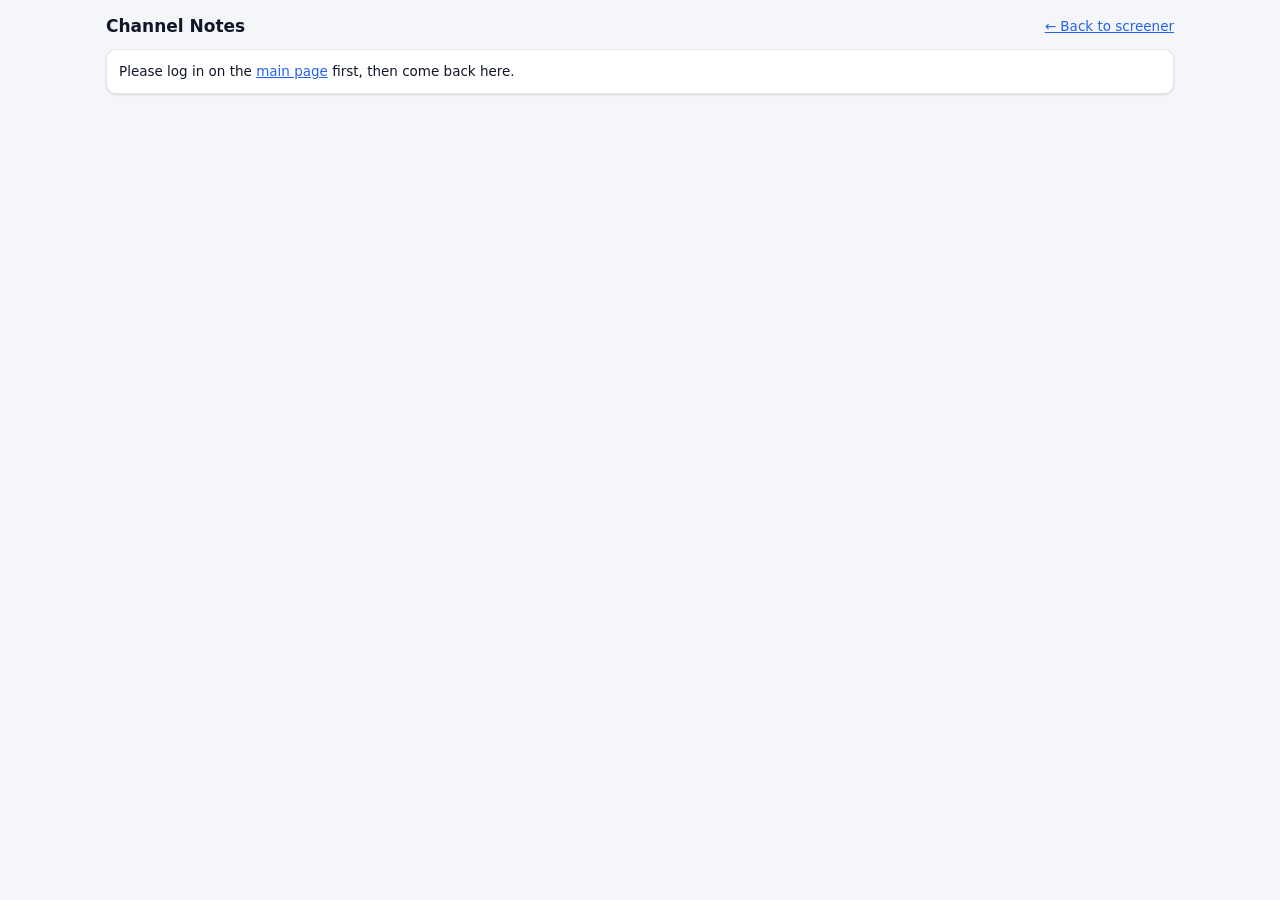
==== channel.html @ 3df2dad2 "Channel Notes: list every video of a channel via YouTube Data API, per-video notes/transcripts, expo" ====
<!doctype html>
<html lang="en"><head>
<meta charset="utf-8">
<meta name="robots" content="noindex,nofollow">
<meta name="viewport" content="width=device-width,initial-scale=1,viewport-fit=cover">
<title>Channel Notes</title>
<link rel="icon" href="icon.svg">
<style>
:root{--bg:#f4f6f9;--card:#fff;--ink:#101828;--mute:#667085;--line:#e4e7ec;--accent:#2563eb;--buy:#067647;--sell:#b42318;--sh:0 1px 2px rgba(16,24,40,.06),0 1px 3px rgba(16,24,40,.08)}
@media(prefers-color-scheme:dark){:root{--bg:#0a0e17;--card:#111827;--ink:#eef2f7;--mute:#98a2b3;--line:#1f2a3d;--accent:#5b8def;--buy:#32d583;--sell:#f97066;--sh:0 1px 2px rgba(0,0,0,.4)}}
*{box-sizing:border-box}
body{margin:0;background:var(--bg);color:var(--ink);font:13.5px/1.45 system-ui,-apple-system,"Segoe UI",Roboto,sans-serif;font-variant-numeric:tabular-nums}
main{max-width:1100px;margin:0 auto;padding:14px 16px 40px}
h1{font-size:17px;margin:0}a{color:var(--accent)}
.top{display:flex;align-items:center;justify-content:space-between;gap:10px;margin-bottom:10px}
.card{background:var(--card);border:1px solid var(--line);border-radius:10px;box-shadow:var(--sh);padding:12px;margin-bottom:10px}
.row{display:flex;gap:8px;flex-wrap:wrap;align-items:center}
input[type=text],textarea{width:100%;padding:8px 10px;border:1px solid var(--line);border-radius:8px;background:var(--card);color:var(--ink);font:inherit}
input[type=text]{height:36px}textarea{min-height:140px;resize:vertical;line-height:1.4}
.grow{flex:1;min-width:200px}
.btn{height:34px;padding:0 12px;border:1px solid var(--line);border-radius:8px;background:var(--card);color:var(--ink);font:inherit;cursor:pointer}
.btn.pri{background:var(--accent);border-color:var(--accent);color:#fff;font-weight:600}.btn:disabled{opacity:.5;cursor:default}
.mute{color:var(--mute)}.msg{margin:8px 0 0;font-size:12.5px}.err{color:var(--sell)}
.tw{overflow-x:auto;border:1px solid var(--line);border-radius:10px;background:var(--card)}
table{border-collapse:collapse;width:100%;min-width:640px}
th{text-align:left;font-size:10.5px;text-transform:uppercase;letter-spacing:.06em;color:var(--mute);padding:8px 10px;border-bottom:1px solid var(--line);cursor:pointer;white-space:nowrap}
td{padding:8px 10px;border-bottom:1px solid var(--line);vertical-align:top}
tr.v:hover td{background:color-mix(in srgb,var(--accent) 6%,var(--card))}
td.n,th.n{text-align:right;white-space:nowrap}
td.t{max-width:520px}.t a{color:var(--ink);text-decoration:none;font-weight:600}.t a:hover{text-decoration:underline}
.dot{display:inline-block;width:7px;height:7px;border-radius:50%;background:var(--buy);margin-right:6px}
.exp td{background:color-mix(in srgb,var(--bg) 70%,var(--card));padding:12px 14px}
.exp pre{white-space:pre-wrap;word-break:break-word;margin:0 0 10px;font:inherit;color:var(--mute);max-height:180px;overflow:auto}
.sub{font-size:12px;color:var(--mute)}
</style></head><body><main>
<div class="top"><h1>Channel Notes</h1><a href="/">← Back to screener</a></div>

<div id="gate" class="card" hidden>Please log in on the <a href="/#positions">main page</a> first, then come back here.</div>

<div id="app" hidden>
<div class="card">
 <div class="row"><input class="grow" type="text" id="ch" placeholder="Channel link, @handle or channel ID" autocomplete="off" spellcheck="false">
 <button class="btn pri" id="go" onclick="loadFirst()">Load videos</button></div>
 <p class="sub" style="margin:8px 0 0">Uses YouTube's official data API: titles, dates, durations, views and descriptions. It does not download other people's captions. Paste a transcript into a video's note yourself if you want it kept here.</p>
 <p class="msg" id="msg"></p>
</div>

<div id="res" hidden>
 <div class="card">
  <div class="row"><b id="cname"></b><span class="sub" id="cmeta"></span>
   <span style="flex:1"></span><button class="btn" id="more" onclick="loadMore()">Load next 50</button><button class="btn" id="all" onclick="loadAll()">Load all</button></div>
  <div class="row" style="margin-top:8px"><input class="grow" type="text" id="q" placeholder="Filter titles and descriptions" oninput="render()">
   <button class="btn" onclick="selAll(true)">Select shown</button><button class="btn" onclick="selAll(false)">Clear</button>
   <button class="btn" onclick="exp('md')">Export Markdown</button><button class="btn" onclick="exp('csv')">Export CSV</button><button class="btn" onclick="exp('json')">Export JSON</button><button class="btn" onclick="copyMd()">Copy text</button></div>
  <p class="sub" id="sel" style="margin:8px 0 0"></p>
 </div>
 <div class="tw"><table><thead><tr><th style="width:30px"></th><th onclick="srt('title')">Title</th><th onclick="srt('published')">Date</th><th class="n" onclick="srt('dur')">Length</th><th class="n" onclick="srt('views')">Views</th></tr></thead><tbody id="tb"></tbody></table></div>
</div>
</div>
</main>
<script>
const $=id=>document.getElementById(id);
const esc=s=>String(s??"").replace(/[&<>"']/g,c=>({"&":"&amp;","<":"&lt;",">":"&gt;",'"':"&quot;","'":"&#39;"}[c]));
let V=[],CH=null,NEXT=null,UP="",NOTES={},SEL=new Set(),OPEN=null,SK="published",SD=-1,saveT=null,busy=false;
async function api(a,params,method="GET",body){
 const q=new URLSearchParams({a,...(params||{})});
 const r=await fetch("/api/dma?"+q,{method,credentials:"same-origin",headers:{"x-dma":"1","content-type":"application/json"},body:body?JSON.stringify(body):undefined});
 const j=await r.json().catch(()=>({}));if(!r.ok)throw Object.assign(new Error(j.error||("Error "+r.status)),{code:r.status});return j}
const dur=iso=>{const m=/^PT(?:(\d+)H)?(?:(\d+)M)?(?:(\d+)S)?$/.exec(iso||"");if(!m)return 0;return (+m[1]||0)*3600+(+m[2]||0)*60+(+m[3]||0)};
const fmtDur=s=>{const h=Math.floor(s/3600),m=Math.floor(s%3600/60),x=s%60;return (h?h+":"+String(m).padStart(2,"0"):m)+":"+String(x).padStart(2,"0")};
const say=(t,bad)=>{$("msg").textContent=t||"";$("msg").className="msg"+(bad?" err":"")};
async function init(){
 try{await api("me");$("app").hidden=false;
  try{NOTES=(await api("ytnotes")).notes||{}}catch(e){}
  try{$("ch").value=localStorage.getItem("yt_last")||""}catch(e){}
 }catch(e){$("gate").hidden=false}}
function setBusy(b){busy=b;["go","more","all"].forEach(i=>$(i).disabled=b)}
async function loadFirst(){
 const c=$("ch").value.trim();if(!c){say("Enter a channel link, @handle or channel ID.",true);return}
 setBusy(true);say("Loading…");V=[];SEL=new Set();NEXT=null;UP="";CH=null;
 try{const j=await api("yt",{channel:c});CH=j.channel;UP=j.uploads;V=j.videos.map(prep);NEXT=j.next;try{localStorage.setItem("yt_last",c)}catch(e){}
  $("res").hidden=false;say("");render()}
 catch(e){say(e.message,true);$("res").hidden=true}
 setBusy(false)}
const prep=v=>Object.assign(v,{dur:dur(v.duration)});
async function loadMore(){if(!NEXT||busy)return;setBusy(true);
 try{const j=await api("yt",{uploads:UP,page:NEXT});V=V.concat(j.videos.map(prep));NEXT=j.next;say("");render()}catch(e){say(e.message,true)}setBusy(false)}
async function loadAll(){if(busy)return;setBusy(true);
 try{while(NEXT){const j=await api("yt",{uploads:UP,page:NEXT});V=V.concat(j.videos.map(prep));NEXT=j.next;say("Loaded "+V.length+" videos…");render()}say("")}catch(e){say(e.message,true)}setBusy(false)}
function srt(k){SD=SK===k?-SD:(k==="title"?1:-1);SK=k;render()}
function shown(){const q=$("q").value.trim().toLowerCase();
 let a=V.filter(v=>!q||v.title.toLowerCase().includes(q)||v.description.toLowerCase().includes(q));
 a.sort((x,y)=>{const p=x[SK],r=y[SK];return (typeof p==="string"?p.localeCompare(r):p-r)*SD});return a}
function render(){
 $("cname").textContent=CH?CH.title:"";$("cmeta").textContent=CH?` · ${CH.videoCount.toLocaleString("en-IN")} videos on the channel · ${V.length.toLocaleString("en-IN")} loaded`:"";
 $("more").hidden=$("all").hidden=!NEXT;
 const a=shown();
 $("tb").innerHTML=a.map(v=>{const o=OPEN===v.id,n=NOTES[v.id];
  return `<tr class="v"><td><input type="checkbox" ${SEL.has(v.id)?"checked":""} onchange="tg('${v.id}',this.checked)" aria-label="Select"></td>
  <td class="t">${n&&n.text?'<span class="dot" title="Has your notes"></span>':""}<a href="https://www.youtube.com/watch?v=${v.id}" target="_blank" rel="noopener noreferrer">${esc(v.title)}</a> <button class="btn" style="height:24px;padding:0 8px;font-size:11.5px" onclick="op('${v.id}')">${o?"Close":"Details / notes"}</button></td>
  <td>${esc(v.published)}</td><td class="n">${fmtDur(v.dur)}</td><td class="n">${v.views.toLocaleString("en-IN")}</td></tr>`+(o?`<tr class="exp"><td></td><td colspan="4"><div class="sub">Description</div><pre>${esc(v.description||"(none)")}</pre>
  <div class="sub">Your notes or pasted transcript (saved to your account)</div><textarea oninput="note('${v.id}',this.value)" placeholder="Paste the transcript or write notes here">${esc(n?n.text:"")}</textarea></td></tr>`:"")}).join("")||`<tr><td colspan="5" class="mute" style="padding:20px">No videos match.</td></tr>`;
 $("sel").textContent=SEL.size?`${SEL.size} selected`:"Tick videos to export them, or export everything shown if none are ticked."}
function tg(id,on){on?SEL.add(id):SEL.delete(id);$("sel").textContent=SEL.size?`${SEL.size} selected`:"Tick videos to export them, or export everything shown if none are ticked."}
function selAll(on){shown().forEach(v=>on?SEL.add(v.id):SEL.delete(v.id));render()}
function op(id){OPEN=OPEN===id?null:id;render()}
function note(id,t){const v=V.find(x=>x.id===id);NOTES[id]={title:v?v.title:"",text:t};if(!t)delete NOTES[id];clearTimeout(saveT);saveT=setTimeout(async()=>{try{await api("ytnotes",null,"POST",{notes:NOTES});say("Notes saved.")}catch(e){say(e.message,true)}},900)}
const chosen=()=>{const a=shown();return SEL.size?a.filter(v=>SEL.has(v.id)):a};
function build(kind){const a=chosen();
 if(kind==="json")return JSON.stringify(a.map(v=>({id:v.id,url:"https://www.youtube.com/watch?v="+v.id,title:v.title,published:v.published,duration_seconds:v.dur,views:v.views,description:v.description,notes:(NOTES[v.id]||{}).text||""})),null,1);
 if(kind==="csv"){const q=s=>'"'+String(s).replace(/"/g,'""')+'"';return ["id,url,title,published,duration_seconds,views"].concat(a.map(v=>[v.id,"https://www.youtube.com/watch?v="+v.id,q(v.title),v.published,v.dur,v.views].join(","))).join("\n")}
 return `# ${CH?CH.title:"Channel"}\n\n`+a.map(v=>`## ${v.title}\n${v.published} · ${fmtDur(v.dur)} · ${v.views.toLocaleString("en-IN")} views\nhttps://www.youtube.com/watch?v=${v.id}\n\n${v.description?v.description+"\n\n":""}${NOTES[v.id]&&NOTES[v.id].text?"### Notes / transcript\n"+NOTES[v.id].text+"\n\n":""}`).join("---\n\n")}
function exp(k){const t=build(k),f=(CH?CH.title:"channel").replace(/[^\w]+/g,"-").slice(0,40)+"."+(k==="md"?"md":k);
 const b=new Blob([t],{type:"text/plain"}),u=URL.createObjectURL(b),a=document.createElement("a");a.href=u;a.download=f;document.body.appendChild(a);a.click();a.remove();setTimeout(()=>URL.revokeObjectURL(u),2000)}
async function copyMd(){try{await navigator.clipboard.writeText(build("md"));say("Copied. Paste it into your chat with Claude.")}catch(e){say("Could not copy. Use Export Markdown instead.",true)}}
init();
</script></body></html>
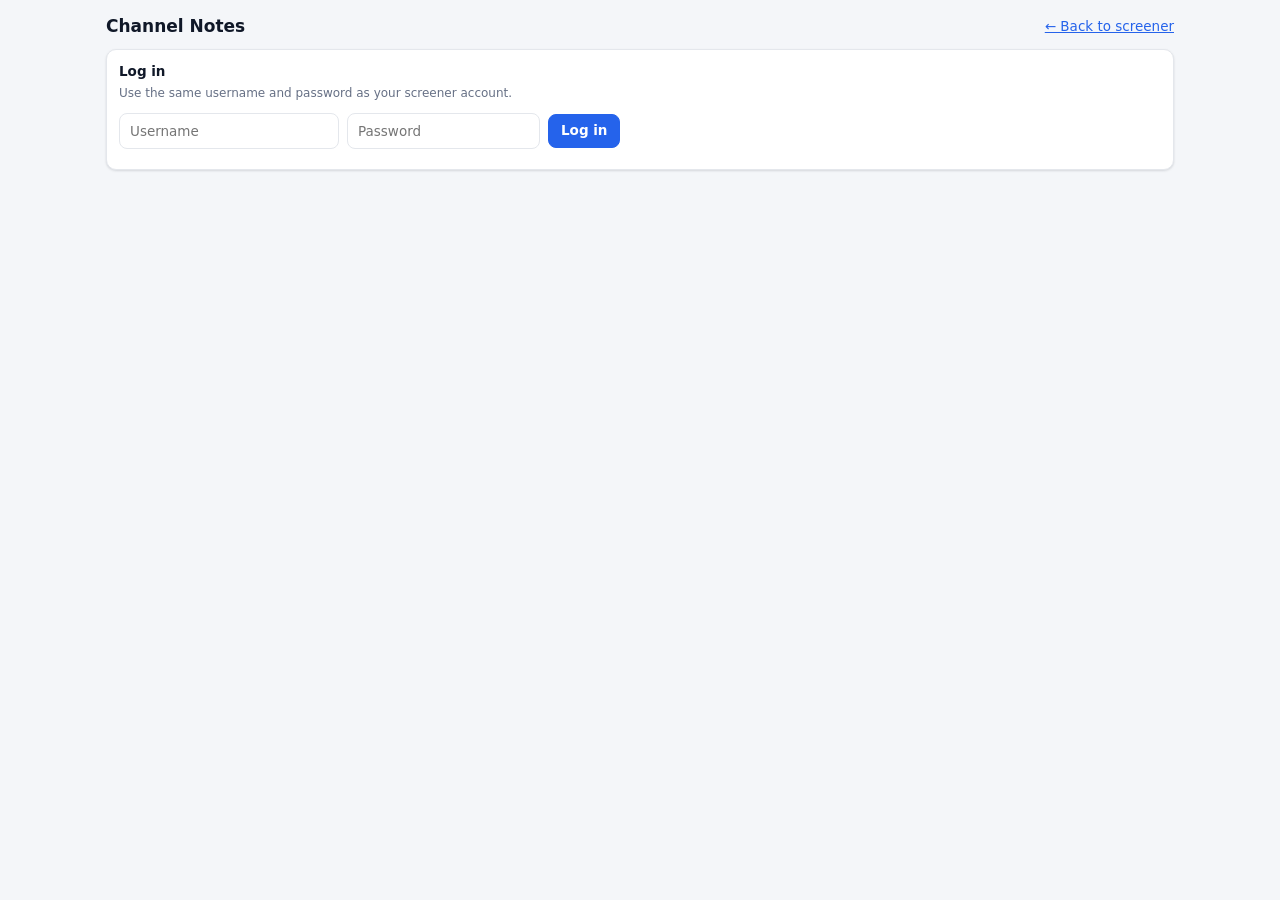
==== commit 7abdba9f: "Channel notes: own login form, host-based root rewrite for a separate project, YouTube key diagnosti" ====
--- a/channel.html
+++ b/channel.html
@@ -35,7 +35,10 @@
 </style></head><body><main>
 <div class="top"><h1>Channel Notes</h1><a href="/">← Back to screener</a></div>
 
-<div id="gate" class="card" hidden>Please log in on the <a href="/#positions">main page</a> first, then come back here.</div>
+<div id="gate" class="card" hidden>
+ <b>Log in</b><p class="sub" style="margin:4px 0 10px">Use the same username and password as your screener account.</p>
+ <div class="row"><input type="text" id="lu" placeholder="Username" autocomplete="username" autocapitalize="none" style="max-width:220px"><input type="password" id="lp" placeholder="Password" autocomplete="current-password" style="max-width:220px;height:36px;padding:8px 10px;border:1px solid var(--line);border-radius:8px;background:var(--card);color:var(--ink);font:inherit" onkeydown="if(event.key==='Enter')login()">
+ <button class="btn pri" onclick="login()">Log in</button></div><p class="msg err" id="lmsg"></p></div>
 
 <div id="app" hidden>
 <div class="card">
@@ -69,11 +72,17 @@
 const dur=iso=>{const m=/^PT(?:(\d+)H)?(?:(\d+)M)?(?:(\d+)S)?$/.exec(iso||"");if(!m)return 0;return (+m[1]||0)*3600+(+m[2]||0)*60+(+m[3]||0)};
 const fmtDur=s=>{const h=Math.floor(s/3600),m=Math.floor(s%3600/60),x=s%60;return (h?h+":"+String(m).padStart(2,"0"):m)+":"+String(x).padStart(2,"0")};
 const say=(t,bad)=>{$("msg").textContent=t||"";$("msg").className="msg"+(bad?" err":"")};
+async function login(){
+ $("lmsg").textContent="";
+ try{await api("login",null,"POST",{username:$("lu").value.trim(),password:$("lp").value});$("lp").value="";$("gate").hidden=true;init()}
+ catch(e){$("lmsg").textContent=e.message}}
 async function init(){
+ if(/^channel-/.test(location.hostname)){const b=document.querySelector(".top a");if(b)b.hidden=true}
  try{await api("me");$("app").hidden=false;
   try{NOTES=(await api("ytnotes")).notes||{}}catch(e){}
   try{$("ch").value=localStorage.getItem("yt_last")||""}catch(e){}
  }catch(e){$("gate").hidden=false}}
+
 function setBusy(b){busy=b;["go","more","all"].forEach(i=>$(i).disabled=b)}
 async function loadFirst(){
  const c=$("ch").value.trim();if(!c){say("Enter a channel link, @handle or channel ID.",true);return}
